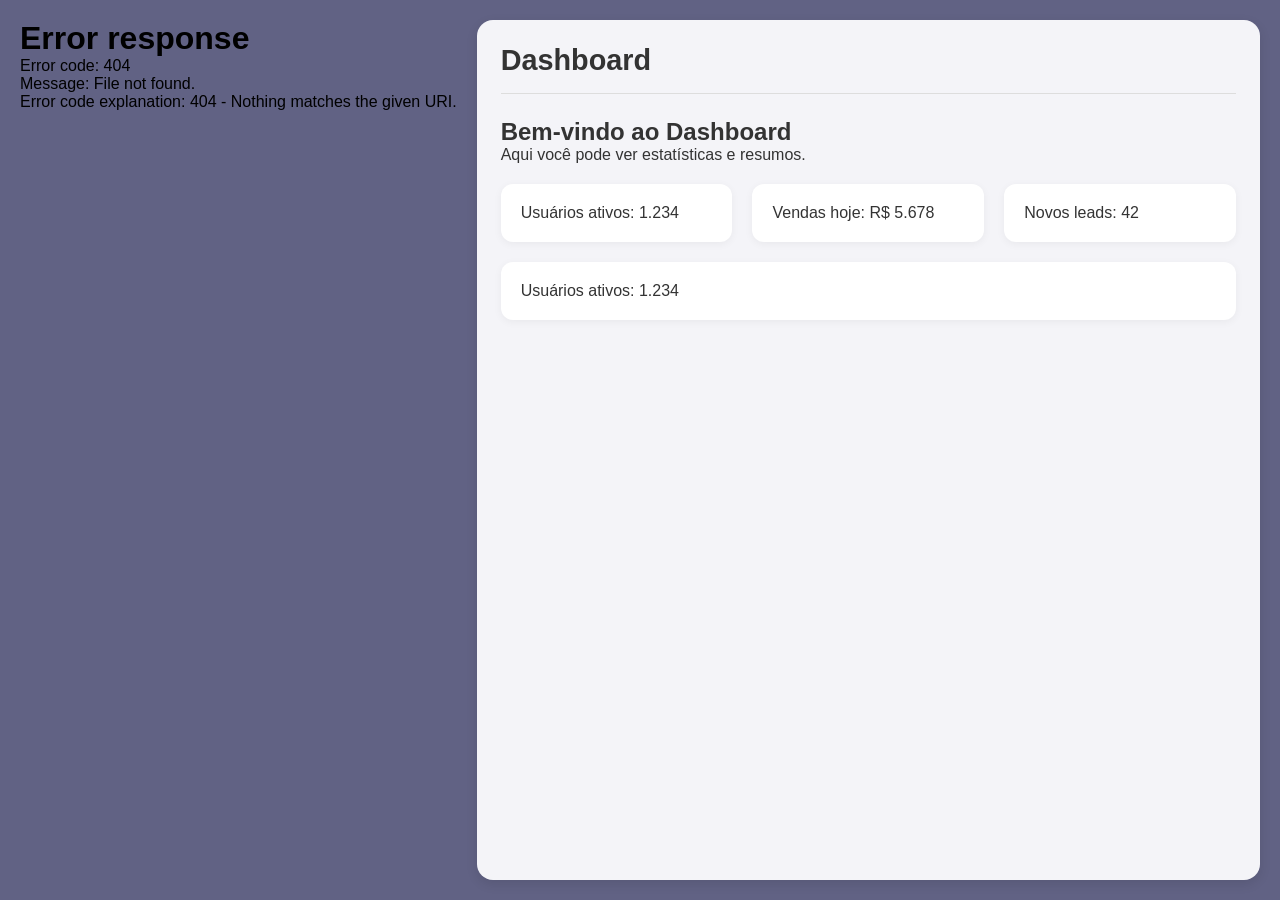
==== Yugioh_Guide/index.html @ 2dbf20f2 "Inicio de projeto Yugioh" ====
<!DOCTYPE html>
<html lang="en">

<head>
  <meta charset="UTF-8" />
  <meta http-equiv="X-UA-Compatible" content="IE=edge" />
  <meta name="viewport" content="width=device-width, initial-scale=1.0" />
  <title>Sidebar com Toggle Funcional</title>
  <link href="https://fonts.googleapis.com/icon?family=Material+Icons" rel="stylesheet" />
  <link rel="stylesheet" href="styles.css" />
</head>

<body>
  <!-- Container onde a sidebar será inserida -->
  <div id="sidebar-container"></div>
  <!-- Conteúdo Principal -->
  <main class="content">
    <header class="content-header">
      <h2 id="page-title">Dashboard</h2>
      <button class="mobile-toggle" onclick="toggleMobileSidebar()">☰</button>
    </header>
    <div class="content-body" id="page-content">
      <!-- Conteúdo específico da página Dashboard -->
      <h2>Bem-vindo ao Dashboard</h2>
      <p>Aqui você pode ver estatísticas e resumos.</p>
      <div class="cards">
        <div class="card">Usuários ativos: 1.234</div>
        <div class="card">Vendas hoje: R$ 5.678</div>
        <div class="card">Novos leads: 42</div>
      </div>
      <div class="cards">
        <div class="card">Usuários ativos: 1.234</div>
        
      </div>
    </div>
  </main>
  <script src="main.js"></script>
</body>

</html>
---- Yugioh_Guide/styles.css ----
/* === RESET E ESTILOS BASE === */
* {
  margin: 0;
  padding: 0;
  box-sizing: border-box;
}

body {
  font-family: "Segoe UI", Tahoma, Geneva, Verdana, sans-serif;
  background: #616284;
  min-height: 100vh;
  display: flex;
  padding: 20px;
  gap: 20px;
}

/* === OVERLAY (usado apenas no mobile) === */
.sidebar-overlay {
  display: none;
  position: fixed;
  top: 0;
  left: 0;
  right: 0;
  bottom: 0;
  background: rgba(0, 0, 0, 0.5);
  z-index: 90;
  opacity: 0;
  transition: opacity 0.3s ease;
}

.sidebar-overlay.active {
  opacity: 1;
}

/* === SIDEBAR === */
.sidebar {
  --width-open: 260px;
  --width-closed: 64px;

  width: var(--width-closed);
  background: #1c1b2a;
  border-radius: 16px;
  transition: width 0.3s ease;
  box-shadow: 0 4px 12px rgba(0, 0, 0, 0.3);
  position: relative;
  overflow: visible;
  flex-shrink: 0;
  height: calc(100vh - 40px);
}

.sidebar.open {
  width: var(--width-open);
}

/* Botão Toggle (desktop) */
.toggle {
  position: absolute;
  z-index: 20;
  top: 24px;
  right: -14px;
  width: 28px;
  height: 28px;
  border-radius: 50%;
  background: #3e3d54;
  border: 2px solid #1c1b2a;
  color: #e0e0e0;
  display: flex;
  align-items: center;
  justify-content: center;
  cursor: pointer;
  transition:
    background 0.2s,
    box-shadow 0.2s;
  box-shadow: 0 2px 8px rgba(0, 0, 0, 0.4);
  padding: 0;
}

.toggle:hover {
  background: #52516e;
  color: white;
}

.toggle .material-icons {
  font-size: 20px;
  transition: transform 0.3s ease;
}

.sidebar.open .toggle .material-icons {
  transform: rotate(180deg);
}

/* Conteúdo interno da sidebar */
.inner {
  position: relative;
  width: 100%;
  height: 100%;
  overflow: hidden;
  border-radius: inherit;
  display: flex;
  flex-direction: column;
}

/* Header */
.header {
  display: flex;
  align-items: center;
  height: 72px;
  padding: 0 20px;
  gap: 12px;
  white-space: nowrap;
  transition: padding 0.3s;
}

.header .logo {
  width: 24px;
  height: 24px;
  flex-shrink: 0;
  background: #3e3d54;
  border-radius: 4px;
  display: flex;
  align-items: center;
  justify-content: center;
  color: white;
  font-weight: bold;
  font-size: 12px;
}

.header h1 {
  color: #f9f9f9;
  font-size: 1.2rem;
  font-weight: 600;
  opacity: 0;
  transition: opacity 0.2s;
  margin: 0;
}

.sidebar.open .header h1 {
  opacity: 1;
}

/* Barra de pesquisa */
.search {
  position: relative;
  padding: 8px 10px;
  margin: 0 10px;
  width: calc(100% - 20px);
  transition: width 0.3s;
  box-sizing: border-box;
}

.search span {
  position: absolute;
  left: 22px;
  top: 50%;
  transform: translateY(-50%);
  color: #68687a;
  font-size: 20px;
  pointer-events: none;
  z-index: 1;
}

.search input {
  background: rgba(255, 255, 255, 0.06);
  border: none;
  border-radius: 8px;
  width: 100%;
  height: 44px;
  padding-left: 44px;
  color: #f9f9f9;
  font-size: 0.9rem;
  transition:
    padding-left 0.3s,
    background 0.2s;
  box-sizing: border-box;
  outline: none;
}

.search input:focus {
  background: rgba(255, 255, 255, 0.1);
}

.search input::placeholder {
  color: transparent;
  transition: color 0.2s;
}

.sidebar.open .search input::placeholder {
  color: #68687a;
}

/* Menu de navegação (agora com links) */
.menu {
  position: relative;
  display: flex;
  flex-direction: column;
  margin-top: 16px;
  flex: 1;
}

.menu::after {
  content: "";
  position: absolute;
  top: 0;
  left: 0;
  width: 6px;
  height: 56px;
  background: #656aff;
  border-radius: 0 4px 4px 0;
  translate: 0 var(--top, 0);
  transition: translate 0.3s ease;
  pointer-events: none;
}

/* Estilo dos links do menu */
.menu a {
  display: flex;
  align-items: center;
  gap: 16px;
  height: 56px;
  padding: 0 22px;
  background: transparent;
  border: none;
  color: #b0b0c0;
  font-size: 0.95rem;
  text-align: left;
  white-space: nowrap;
  transition:
    background 0.2s,
    padding 0.3s,
    color 0.2s;
  cursor: pointer;
  width: 100%;
  box-sizing: border-box;
  position: relative;
  z-index: 1;
  text-decoration: none;
}

.menu a:hover:not(.active) {
  background: rgba(255, 255, 255, 0.04);
  color: #e0e0f0;
}

.menu a.active {
  color: white;
  background: rgba(255, 255, 255, 0.06);
  font-weight: 500;
}

.menu a .material-icons {
  font-size: 24px;
  width: 24px;
  text-align: center;
  flex-shrink: 0;
}

.menu a p {
  margin: 0;
  opacity: 0;
  transition: opacity 0.2s;
}

.sidebar.open .menu a p {
  opacity: 1;
}

/* === CONTEÚDO PRINCIPAL === */
.content {
  flex: 1;
  background: #f4f4f8;
  border-radius: 16px;
  padding: 24px;
  box-shadow: 0 4px 12px rgba(0, 0, 0, 0.1);
  overflow-y: auto;
}

.content-header {
  display: flex;
  justify-content: space-between;
  align-items: center;
  margin-bottom: 24px;
  padding-bottom: 16px;
  border-bottom: 1px solid #ddd;
}

.content-header h2 {
  color: #333;
  font-size: 1.8rem;
}

.mobile-toggle {
  display: none;
  background: #1c1b2a;
  color: white;
  border: none;
  font-size: 24px;
  width: 40px;
  height: 40px;
  border-radius: 8px;
  cursor: pointer;
}

/* Conteúdo específico de cada página */
.content-body {
  color: #333;
}

.cards {
  display: grid;
  grid-template-columns: repeat(auto-fit, minmax(200px, 1fr));
  gap: 20px;
  margin-top: 20px;
}

.card {
  background: white;
  padding: 20px;
  border-radius: 12px;
  box-shadow: 0 2px 8px rgba(0, 0, 0, 0.05);
  font-weight: 500;
}

.chart-placeholder {
  background: #e0e0e0;
  height: 200px;
  display: flex;
  align-items: center;
  justify-content: center;
  border-radius: 12px;
  margin-top: 20px;
  font-size: 1.2rem;
  color: #555;
}

form {
  background: white;
  padding: 20px;
  border-radius: 12px;
  margin-top: 20px;
}

form label {
  display: block;
  margin: 10px 0;
}

/* === RESPONSIVIDADE (MOBILE) === */
@media (max-width: 768px) {
  body {
    padding: 0;
    gap: 0;
    flex-direction: column;
  }

  .sidebar-overlay {
    display: block;
    pointer-events: none;
  }
  .sidebar-overlay.active {
    pointer-events: auto;
  }

  .sidebar {
    position: fixed;
    top: 0;
    left: 0;
    bottom: 0;
    width: 260px;
    height: 100vh;
    border-radius: 0;
    transform: translateX(-100%);
    transition: transform 0.3s ease;
    z-index: 100;
    box-shadow: 2px 0 12px rgba(0, 0, 0, 0.3);
    --width-open: 260px;
    --width-closed: 260px;
  }

  .sidebar.open {
    transform: translateX(0);
    width: 260px;
  }

  .toggle {
    display: none;
  }

  .inner {
    width: 100%;
  }

  .header h1,
  .menu a p {
    opacity: 1;
  }

  .search input::placeholder {
    color: #68687a;
  }

  .content {
    margin-left: 0;
    width: 100%;
    border-radius: 0;
    min-height: 100vh;
    padding: 10px 16px;
  }

  .mobile-toggle {
    display: block;
  }

  .content-header {
    position: sticky;
    top: 0;
    background: #f4f4f8;
    z-index: 10;
    padding: 16px 0;
    margin-top: -10px;
  }
}
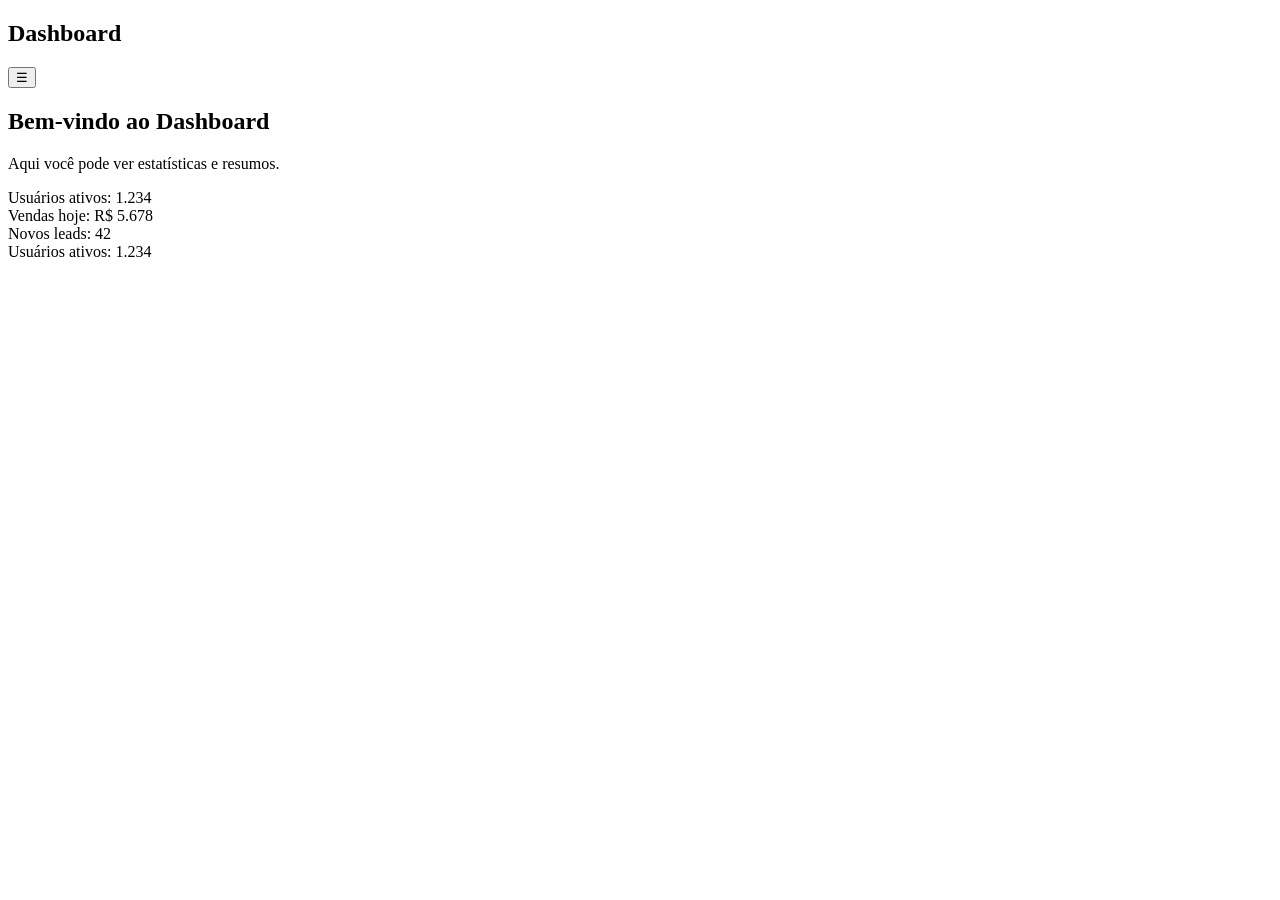
==== commit 4107c82e: "Fix: Implementação do API de Yugioh / Organização de arquivos" ====
--- a/Yugioh_Guide/index.html
+++ b/Yugioh_Guide/index.html
@@ -7,7 +7,7 @@
   <meta name="viewport" content="width=device-width, initial-scale=1.0" />
   <title>Sidebar com Toggle Funcional</title>
   <link href="https://fonts.googleapis.com/icon?family=Material+Icons" rel="stylesheet" />
-  <link rel="stylesheet" href="styles.css" />
+  <link rel="stylesheet" href="/assets/css/styles.css" />
 </head>
 
 <body>
@@ -34,7 +34,7 @@
       </div>
     </div>
   </main>
-  <script src="main.js"></script>
+  <script src="/assets/js/main.js"></script>
 </body>
 
 </html>
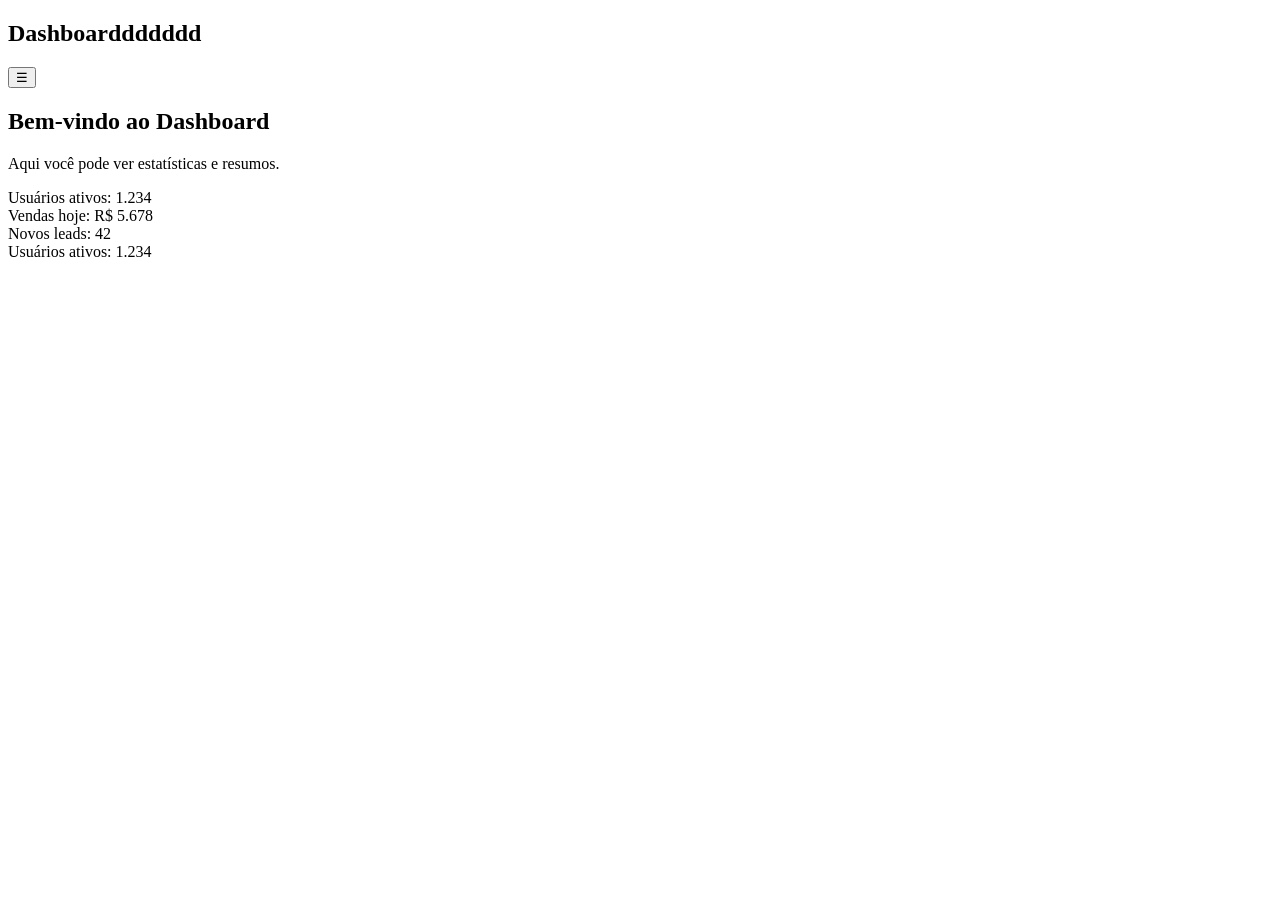
==== commit b25131d4: "Tesdte" ====
--- a/Yugioh_Guide/index.html
+++ b/Yugioh_Guide/index.html
@@ -16,7 +16,7 @@
   <!-- Conteúdo Principal -->
   <main class="content">
     <header class="content-header">
-      <h2 id="page-title">Dashboard</h2>
+      <h2 id="page-title">Dashboarddddddd</h2>
       <button class="mobile-toggle" onclick="toggleMobileSidebar()">☰</button>
     </header>
     <div class="content-body" id="page-content">
